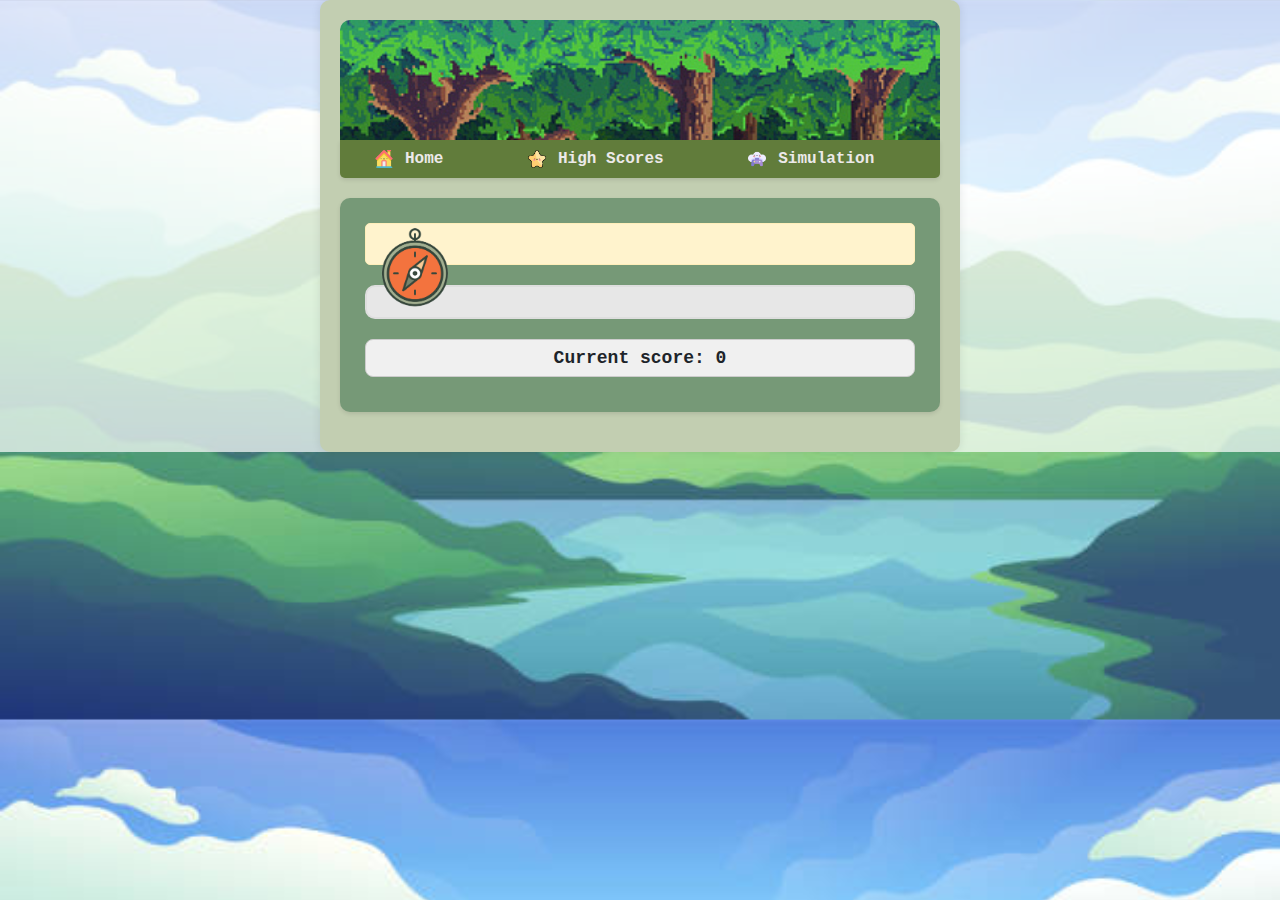
==== GeoQuest/quiz.html @ 729c2f7d "Initial Commit" ====
<!-- SUMMARY: HTML for quiz page -->
<!DOCTYPE html>
<html lang="en">
  <head>
    <meta charset="UTF-8" />
    <meta name="viewport" content="width=device-width, initial-scale=1.0" />
    <meta http-equiv="X-UA-Compatible" content="ie=edge" />
    <title>GeoQuest</title>
    <link rel="stylesheet" href="css/quiz.css" />
    <link rel="stylesheet" href="css/app.css" />
  </head>
  <body>
    <div id="demo">
      <div class="header">
        <h1>Start Playing!</h1>
      </div>

      <nav>
        <a href="index.html" class="home-icon">Home</a>
        <a href="finish.html" class="score-icon">High Scores</a>
        <a href="#" class="simulator-icon" onclick="toggleSimulation()"
          >Simulation</a
        >
      </nav>

      <div id="question-container">
        <div id="text"></div>
        <img
          src="img/Compass-Gif.gif"
          alt="Compass gif by Elisa Romano"
          style="float: left; margin-right: 10px; max-width: 100px"
        />
        <div id="distance"></div>
        <div id="question"></div>
        <div id="score">Current score: 0</div>
      </div>
    </div>
    <script src="js/distance.js"></script>
  </body>
</html>
---- GeoQuest/css/quiz.css ----
/*SUMMARY: Styling for quiz page */

.header {
  background-image: url("../img/trees.jpg");
  background-size: cover;
  color: white;
  text-align: center;
  padding: 20px;
  border: 1px rgba(0, 0, 0, 0.2);
  border-radius: 10px 10px 0px 0px;
}

#score,
#question,
#distance {
  font-weight: bold;
}

#score {
  font-size: 18px;
  color: #1d242a;
  padding: 8px;
  background: #f0f0f0;
  border: 1px solid #ccc;
  border-radius: 8px;
  text-align: center;
  margin-bottom: 10px;
}

#question {
  font-size: 20px;
  text-align: center;
  color: #333;
  background: #e7e7e7;
  border: 2px solid #dedede;
  padding: 15px;
  border-radius: 10px;
  margin-bottom: 20px;
}

#distance {
  font-size: 18px;
  color: #555;
  background: #fff3cd;
  border: 1px solid #ffeeba;
  padding: 20px;
  border-radius: 5px;
  margin-bottom: 20px;
  text-align: start;
  display: block;
}

button {
  background-color: #4caf50;
  border: none;
  color: white;
  padding: 10px 20px;
  text-align: center;
  text-decoration: none;
  display: inline-block;
  font-size: 16px;
  margin: 4px 2px;
  cursor: pointer;
  border-radius: 5px;
  transition: background 0.3s ease;
}

button:hover {
  background-color: #45a049;
}
#question button {
  font-weight: bold;
  font-family: "Courier New", Courier, monospace;
  padding: 10px 20px;
  font-size: 16px;
  background-color: #8ca771;
  color: white;
  border: none;
  border-radius: 5px;
  cursor: pointer;
  display: block;
  width: 80%;
  min-width: 150px;
  margin: 20px auto 10px;
  text-align: center;
  box-sizing: border-box;
  transition: background-color 0.3s;
}

#question button:hover {
  background-color: #6e945a;
}

#question img {
  width: 100%;
  height: auto;
  border-radius: 5px;
  margin-top: 10px;
}
---- GeoQuest/css/app.css ----
/* SUMMARY: General styling for the application*/
body {
  font-family: "Courier New", Courier, monospace;
  margin: 0;
  padding: 0;
  position: relative;
  background-color: #afd8d1;
  background-image: url(../img/background.jpg);
  background-size: cover;
}

body::after {
  content: "";
  position: absolute;
  top: 0;
  left: 0;
  width: 100%;
  height: 100%;
  background-color: rgba(255, 255, 255, 0.7);
  z-index: -1;
}

h1 {
  color: transparent;
}

h1 > span {
  font-size: 2.4rem;
  font-weight: 500;
}

nav {
  background-color: #617c3b;
  padding: 10px;
  border-radius: 0px 0px 5px 5px;
  box-shadow: 0 2px 4px rgba(0, 0, 0, 0.1);
}

nav a {
  text-decoration: none;
  font-weight: bold;
  color: #ece9e9;
  font-size: 16px;
  margin-right: 50px;
  margin-left: 25px;
  border-radius: 3px;
  transition: background-color 0.3s, color 0.3s;
  position: relative;
}

nav .home-icon,
nav .score-icon,
nav .simulator-icon,
nav .again-icon {
  background-size: contain;
  background-repeat: no-repeat;
  background-position: left center;
  padding-left: 30px;
}

nav .home-icon {
  background-image: url(../img/home.png);
}

nav .score-icon {
  background-image: url(../img/star.png);
}

nav .simulator-icon {
  background-image: url(../img/gameon.png);
}

nav .again-icon {
  background-image: url(../img/controller.webp);
}

nav a:hover {
  opacity: 0.7;
}

#demo,
#demo-alt {
  max-width: 600px;
  margin: 0 auto;
  padding: 20px;
  background-color: #c2ceb1;
  border-radius: 10px;
  box-shadow: 0 0 10px rgba(0, 0, 0, 0.1);
}

#demo-alt {
  height: 900px;
}

#question-container {
  background-color: #769977;
  border-radius: 10px;
  box-shadow: 0 2px 4px rgba(0, 0, 0, 0.1);
  padding: 25px;
  margin: 20px auto;
  max-width: 600px;
}

/* Media queries */

@media only screen and (max-width: 768px) {
  nav {
    display: flex;
    flex-direction: column;
    align-items: center;
  }

  nav a {
    margin: 10px 0;
  }

  nav .home-icon,
  nav .score-icon,
  nav .simulator-icon,
  nav .again-icon {
    padding-left: 0;
  }
}
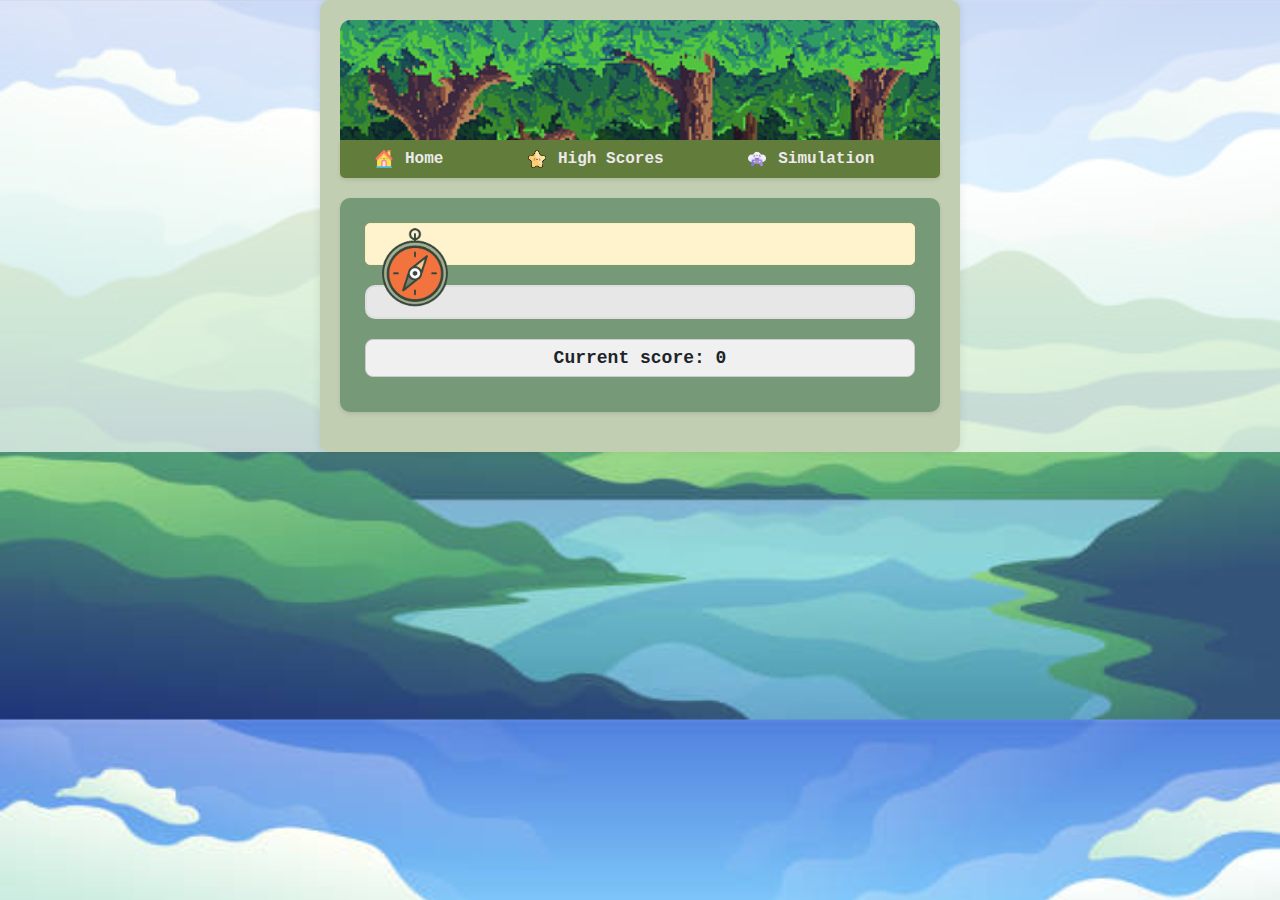
==== commit 66852577: "Corrections" ====
--- a/GeoQuest/quiz.html
+++ b/GeoQuest/quiz.html
@@ -9,8 +9,9 @@
     <link rel="stylesheet" href="css/quiz.css" />
     <link rel="stylesheet" href="css/app.css" />
   </head>
-  <body>
+<body>
     <div id="demo">
+
       <div class="header">
         <h1>Start Playing!</h1>
       </div>
@@ -33,7 +34,11 @@
         <div id="distance"></div>
         <div id="question"></div>
         <div id="score">Current score: 0</div>
+
+
       </div>
+      <!-- Placera den här knappen där du vill att den ska visas -->
+      <button id="finish-button" class="hidden" >Finish</button>
     </div>
     <script src="js/distance.js"></script>
   </body>
--- a/GeoQuest/css/quiz.css
+++ b/GeoQuest/css/quiz.css
@@ -97,3 +97,21 @@
   border-radius: 5px;
   margin-top: 10px;
 }
+
+.hidden {
+  display: none !important;
+}
+
+#finish-button {
+  display: block;
+  margin-top: 20px; 
+  padding: 10px 20px;
+  background-color: #007bff;
+  color: #fff; 
+  border: none; 
+  border-radius: 5px; 
+}
+
+#finish-button:hover {
+  background-color: #0056b3;
+}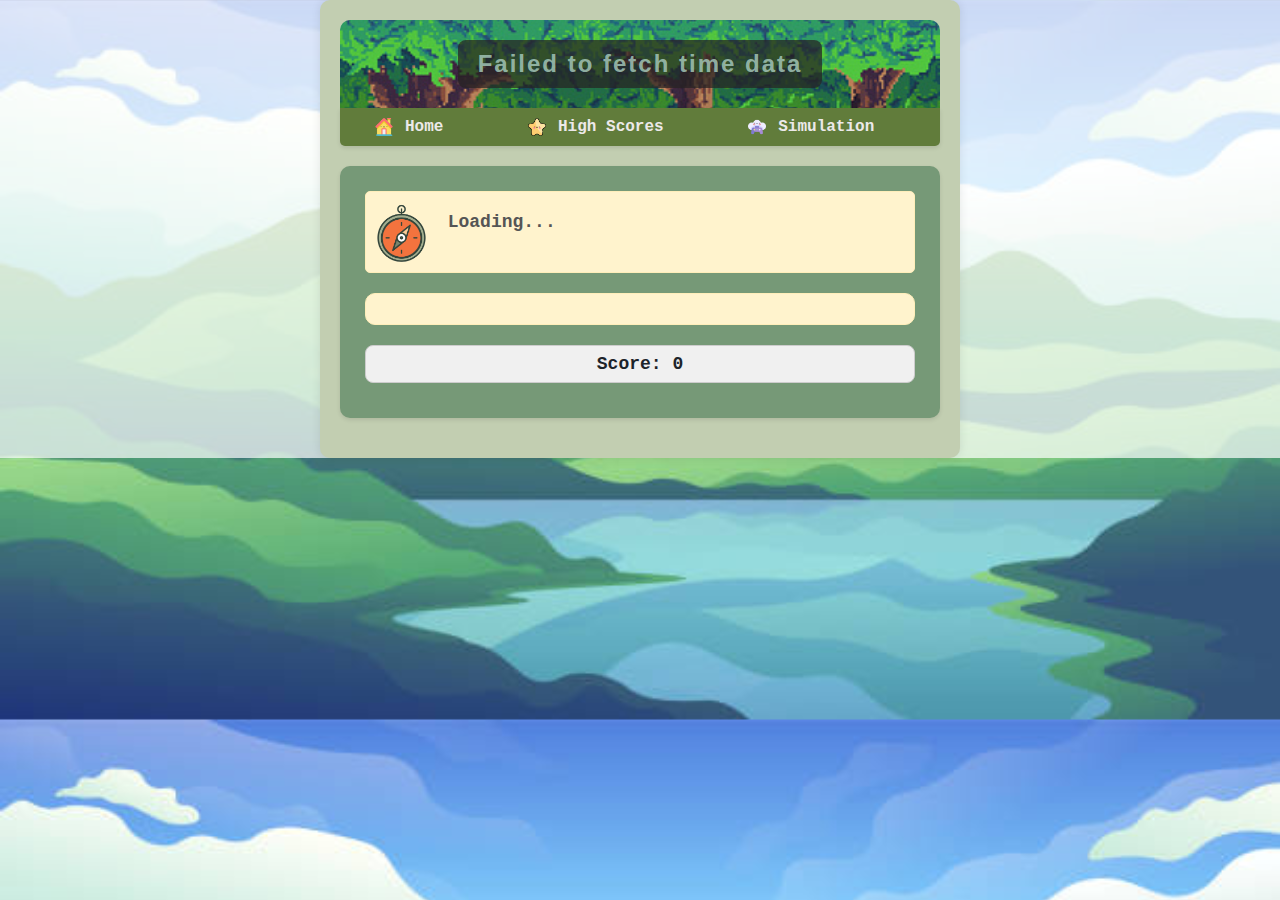
==== commit 5b826f39: "API added" ====
--- a/GeoQuest/quiz.html
+++ b/GeoQuest/quiz.html
@@ -10,12 +10,17 @@
     <link rel="stylesheet" href="css/app.css" />
   </head>
 <body>
+  <div id="loader" class="loader">
+    <div class="spinner"></div>
+  </div> 
+
     <div id="demo">
 
       <div class="header">
-        <h1>Start Playing!</h1>
+        <div id="timeDisplay" class="clock">Loading time data...</div> 
       </div>
 
+ 
       <nav>
         <a href="index.html" class="home-icon">Home</a>
         <a href="finish.html" class="score-icon">High Scores</a>
@@ -23,23 +28,36 @@
           >Simulation</a
         >
       </nav>
-
+ 
       <div id="question-container">
-        <div id="text"></div>
         <img
           src="img/Compass-Gif.gif"
           alt="Compass gif by Elisa Romano"
-          style="float: left; margin-right: 10px; max-width: 100px"
+          style="float: left; margin-right: 10px; max-width: 100px; max-height: 68px; padding-bottom: 5px; padding-top: 10px;"
         />
-        <div id="distance"></div>
+ 
+        <div id="distance" class="text"> Loading...</div>
+        
         <div id="question"></div>
-        <div id="score">Current score: 0</div>
 
+  <div id="score">Score: 0</div>
+
+  <div id="score-modal" class="modal hidden">
+    <div class="modal-content">
+        <span class="close-button">&times;</span>
+        <h1>Game Over!</h1>
+        <p id="final-score"></p>
+        <button id="play-again-button">Play Again</button>
+    </div>
+</div>
+
+</div>
 
       </div>
-      <!-- Placera den här knappen där du vill att den ska visas -->
-      <button id="finish-button" class="hidden" >Finish</button>
+
     </div>
     <script src="js/distance.js"></script>
+    <script src="js/time.js"></script>
+    <script src="js/loader.js"></script>
   </body>
 </html>--- a/GeoQuest/css/quiz.css
+++ b/GeoQuest/css/quiz.css
@@ -12,7 +12,8 @@
 
 #score,
 #question,
-#distance {
+#distance,
+#timeDisplay {
   font-weight: bold;
 }
 
@@ -31,8 +32,8 @@
   font-size: 20px;
   text-align: center;
   color: #333;
-  background: #e7e7e7;
-  border: 2px solid #dedede;
+  background: #fff3cd;
+  border: 1px solid #ffeeba;
   padding: 15px;
   border-radius: 10px;
   margin-bottom: 20px;
@@ -48,6 +49,7 @@
   margin-bottom: 20px;
   text-align: start;
   display: block;
+  min-height: 40px;
 }
 
 button {
@@ -68,6 +70,7 @@
 button:hover {
   background-color: #45a049;
 }
+
 #question button {
   font-weight: bold;
   font-family: "Courier New", Courier, monospace;
@@ -114,4 +117,43 @@
 
 #finish-button:hover {
   background-color: #0056b3;
-}+}
+
+.modal {
+  position: fixed;
+  left: 0;
+  top: 0;
+  width: 100%;
+  height: 100%;
+  background-color: rgba(0, 0, 0, 0.6);
+  display: flex;
+  justify-content: center;
+  align-items: center;
+  z-index: 1000;
+  opacity: 0;
+  visibility: hidden;
+  transition: opacity 0.25s, visibility 0.25s;
+}
+
+.modal-content {
+  background: white;
+  padding: 20px;
+  border-radius: 5px;
+  text-align: center;
+}
+
+.close-button {
+  float: right;
+  cursor: pointer;
+}
+
+.hidden {
+  opacity: 0;
+  visibility: hidden;
+}
+
+:not(.hidden) {
+  opacity: 1;
+  visibility: visible;
+}
+
--- a/GeoQuest/css/app.css
+++ b/GeoQuest/css/app.css
@@ -101,6 +101,46 @@
   max-width: 600px;
 }
 
+.clock {
+  font-family: 'Orbitron', sans-serif;
+  color: #a2c4b6de;
+  font-size: 24px;
+  letter-spacing: 2px;
+  background: rgba(39, 35, 35, 0.724);
+  display: inline-block;
+  padding: 10px 20px;
+  border-radius: 8px;
+  border: 2px rgba(70, 70, 69, 0.871)
+}
+
+.loader {
+  position: fixed;
+  z-index: 1000;
+  top: 0;
+  left: 0;
+  height: 100vh;
+  width: 100vw;
+  background: rgba(0, 0, 0, 0.75);
+  display: flex;
+  justify-content: center;
+  align-items: center;
+}
+
+.spinner {
+  border: 16px solid #f3f3f3;
+  border-radius: 50%;
+  border-top: 16px solid #4d7e50;
+  width: 120px;
+  height: 120px;
+  animation: spin 2s linear infinite;
+}
+
+@keyframes spin {
+  0% { transform: rotate(0deg); }
+  100% { transform: rotate(360deg); }
+}
+
+
 /* Media queries */
 
 @media only screen and (max-width: 768px) {
